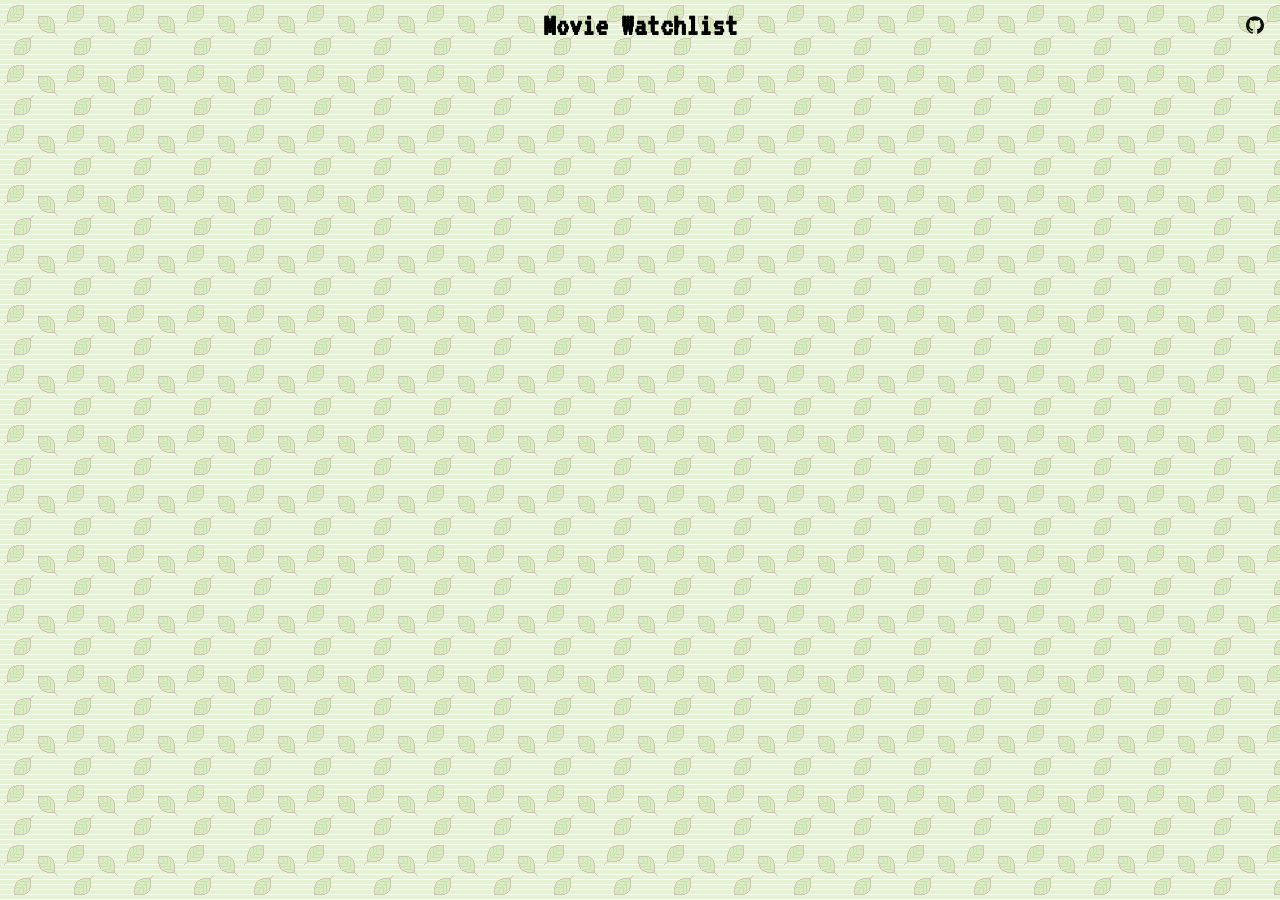
==== index.html @ 11b2a0f8 "first commit" ====
<!doctype html>
<html lang="en">
  <head>
    <meta charset="UTF-8" />
    <meta name="viewport" content="width=device-width, initial-scale=1.0" />
    <title>Movie Watchlist</title>
    <link rel="stylesheet" href="style.css" />
  </head>
  <body>
    <!-- GitHub Corner -->
    <a
      href="UPDATEURL"
      class="github-button"
      aria-label="View source on GitHub"
      target="_blank"
      rel="noopener"
    >
      <svg role="img" viewBox="0 0 24 24" xmlns="http://www.w3.org/2000/svg">
        <title>© 2026 | REB84</title>
        <path
          d="M12 .297c-6.63 0-12 5.373-12 12 
             0 5.303 3.438 9.8 8.205 11.385.6.113.82-.258.82-.577 
             0-.285-.01-1.04-.015-2.04-3.338.724-4.042-1.61-4.042-1.61 
             C4.422 18.07 3.633 17.7 3.633 17.7 
             c-1.087-.744.084-.729.084-.729 
             1.205.084 1.838 1.236 1.838 1.236 
             1.07 1.835 2.809 1.305 3.495.998 
             .108-.776.417-1.305.76-1.605 
             -2.665-.3-5.466-1.332-5.466-5.93 
             0-1.31.465-2.38 1.235-3.22 
             -.135-.303-.54-1.523.105-3.176 
             0 0 1.005-.322 3.3 1.23 
             .96-.267 1.98-.399 3-.405 
             1.02.006 2.04.138 3 .405 
             2.28-1.552 3.285-1.23 3.285-1.23 
             .645 1.653.24 2.873.12 3.176 
             .765.84 1.23 1.91 1.23 3.22 
             0 4.61-2.805 5.625-5.475 5.92 
             .42.36.81 1.096.81 2.22 
             0 1.606-.015 2.896-.015 3.286 
             0 .315.21.69.825.57 
             C20.565 22.092 24 17.592 24 12.297 
             c0-6.627-5.373-12-12-12"
        />
      </svg>
    </a>
    <!-- GitHub Corner -->

<h1>Movie Watchlist</h1>

    <script src="script.js"></script>
  </body>
</html>
---- style.css ----
@import url('https://fonts.googleapis.com/css2?family=VT323&family=Silkscreen&display=swap');



* {
    box-sizing: border-box;
    margin: 0;
    padding: 0;
}


body {
    background: #e7f2d6 url('imgs/appbg.webp') repeat;
    font-family: Verdana, Geneva, Tahoma, sans-serif;
    font-size: 0.9rem;
    line-height: 1.6;
    color: var(--text);
    display: flex;
    flex-direction: column;
    align-items: center;
    min-height: 100vh;
}

h1,
h2,
h3 {
    font-family: 'VT323', monospace;
    font-size: 2rem;
    /* VT323 needs to be big to shine */
}






/* github link */
.github-button {
    position: absolute;
    top: 1rem;
    right: 1rem;
    width: 18px;
    height: 18px;
    color: #111;
}

.github-button svg {
    fill: currentColor;
    width: 100%;
    height: 100%;
    transition: color 0.3s ease;
}

.github-button:hover {
    color: #0366d6;
}
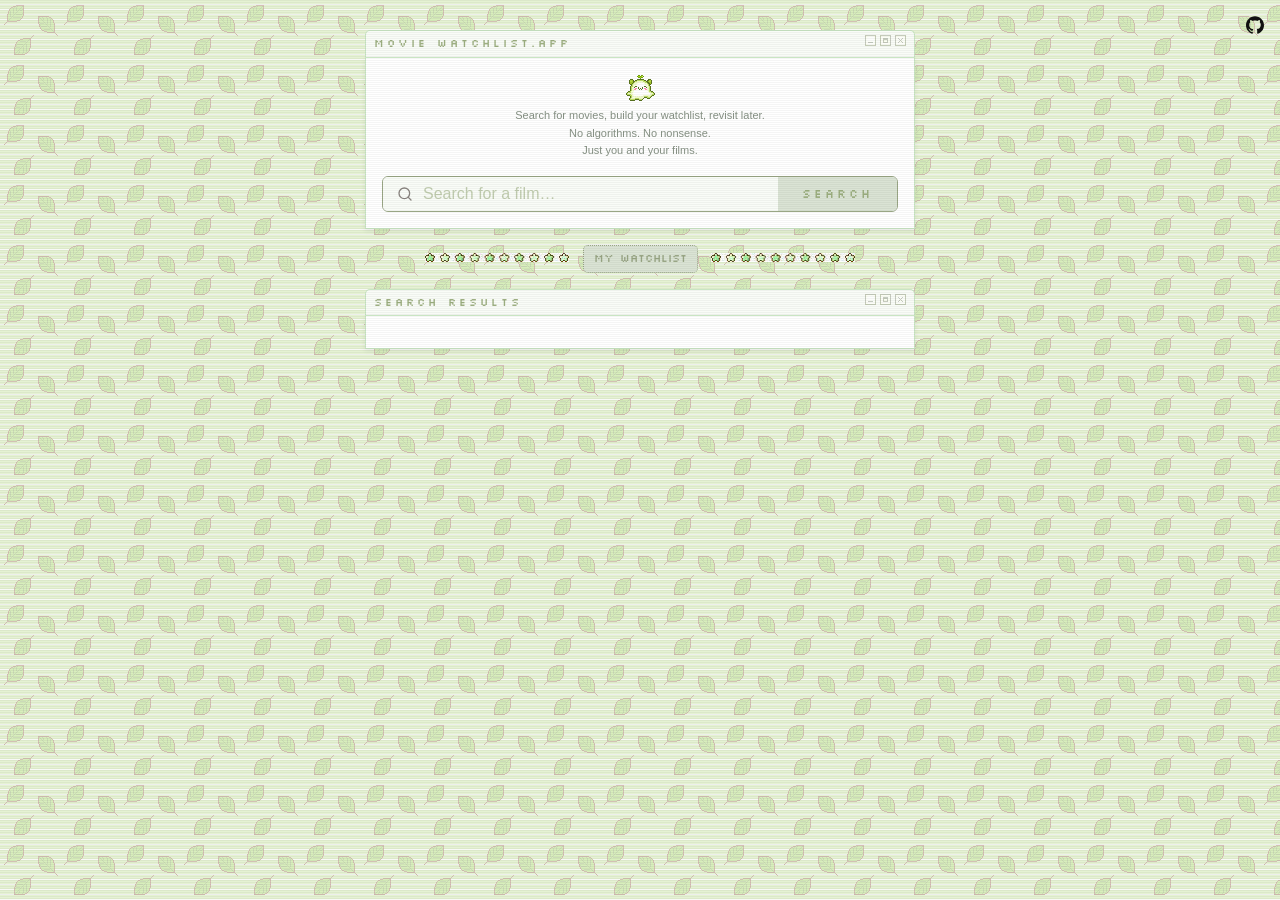
==== commit c364ccdd: "Header and search styled" ====
--- a/index.html
+++ b/index.html
@@ -9,7 +9,7 @@
   <body>
     <!-- GitHub Corner -->
     <a
-      href="UPDATEURL"
+      href="https://github.com/reb84/movie-watchlist"
       class="github-button"
       aria-label="View source on GitHub"
       target="_blank"
@@ -46,7 +46,215 @@
     </a>
     <!-- GitHub Corner -->
 
-<h1>Movie Watchlist</h1>
+
+
+<div class="app">
+
+
+
+<header>
+
+<div class="window-section">
+<div class="window-title">
+  Movie Watchlist.app
+  <img class="win-icon" src="imgs/win.webp" alt="x">
+</div>
+
+<div class="window-main">
+  <span class="intro">
+  <img src="imgs/cute1.gif" alt="cute green ghost">
+  <p>Search for movies, build your watchlist, revisit later.<br>
+    No algorithms. No nonsense.<br>
+    Just you and your films.
+  </p>
+  </span>
+<div class="search-bar">
+          <input
+            type="search"
+            id="searchInput"
+            placeholder="Search for a film…"
+          />
+          <button id="searchBtn" type="button">Search</button>
+        </div>
+
+</div>
+</div>
+
+  <nav>
+    <img src="imgs/div-icon.jpg" alt="divider stars">
+    <a href="watchlist.html">My Watchlist</a>
+    <img src="imgs/div-icon.jpg" alt="divider stars">
+  </nav>
+
+  
+
+</header>
+
+
+
+<main>
+
+<div class="window-section">
+
+<div class="window-title">
+  Search Results
+  <img class="win-icon" src="imgs/win.webp" alt="x">
+</div>
+
+<div class="window-main">
+  
+
+</div>
+</div>
+
+</main>
+
+
+
+</div>
+
+
+
+<!-- 
+    <div class="app">
+      <header class="site-header">
+  
+        <div class="header-content">
+          <h1>Find your film</h1>
+          <nav>
+            <a href="watchlist.html">My Watchlist</a>
+          </nav>
+        </div>
+        <div class="search-bar">
+          <input
+            type="search"
+            id="searchInput"
+            placeholder="Search for a film…"
+          />
+          <button id="searchBtn" type="button">Search</button>
+        </div>
+      </header>
+
+      <main class="results" id="results">
+        <article class="film-card">
+          <img
+            src="https://m.media-amazon.com/images/M/MV5BNzQzMzJhZTEtOWM4NS00MTdhLTg0YjgtMjM4MDRkZjUwZDBlXkEyXkFqcGdeQXVyNjU0OTQ0OTY@._V1_SX300.jpg"
+            alt="Blade Runner poster"
+          />
+          <div class="film-info">
+            <div class="film-title-row">
+              <h2>Blade Runner</h2>
+              <span class="rating">
+                <svg
+                  xmlns="http://www.w3.org/2000/svg"
+                  fill="none"
+                  viewBox="0 0 24 24"
+                  stroke-width="1.5"
+                  stroke="currentColor"
+                  class="size-6"
+                >
+                  <path
+                    stroke-linecap="round"
+                    stroke-linejoin="round"
+                    d="M11.48 3.499a.562.562 0 0 1 1.04 0l2.125 5.111a.563.563 0 0 0 .475.345l5.518.442c.499.04.701.663.321.988l-4.204 3.602a.563.563 0 0 0-.182.557l1.285 5.385a.562.562 0 0 1-.84.61l-4.725-2.885a.562.562 0 0 0-.586 0L6.982 20.54a.562.562 0 0 1-.84-.61l1.285-5.386a.562.562 0 0 0-.182-.557l-4.204-3.602a.562.562 0 0 1 .321-.988l5.518-.442a.563.563 0 0 0 .475-.345L11.48 3.5Z"
+                  />
+                </svg>
+                7.3
+              </span>
+            </div>
+            <div class="meta-row">
+              <span class="runtime">117 min</span>
+              <span class="dot"></span>
+              <span class="genres">Action, Drama, Sci-fi</span>
+              <span class="watchlist-add">
+                <svg
+                  xmlns="http://www.w3.org/2000/svg"
+                  fill="none"
+                  viewBox="0 0 24 24"
+                  stroke-width="1.5"
+                  stroke="currentColor"
+                  class="size-6"
+                >
+                  <path
+                    stroke-linecap="round"
+                    stroke-linejoin="round"
+                    d="M12 9v6m3-3H9m12 0a9 9 0 1 1-18 0 9 9 0 0 1 18 0Z"
+                  />
+                </svg>
+                Watchlist
+              </span>
+            </div>
+            <p class="synopsis">
+              A blade runner must pursue and terminate four replicants who stole
+              a ship in space, and have returned to Earth to find their creator.
+            </p>
+          </div>
+        </article>
+
+
+        <article class="film-card">
+          <img
+            src="https://m.media-amazon.com/images/M/MV5BNzQzMzJhZTEtOWM4NS00MTdhLTg0YjgtMjM4MDRkZjUwZDBlXkEyXkFqcGdeQXVyNjU0OTQ0OTY@._V1_SX300.jpg"
+            alt="Blade Runner poster"
+          />
+          <div class="film-info">
+            <div class="film-title-row">
+              <h2>Blade Runner</h2>
+              <span class="rating">
+                <svg
+                  xmlns="http://www.w3.org/2000/svg"
+                  fill="none"
+                  viewBox="0 0 24 24"
+                  stroke-width="1.5"
+                  stroke="currentColor"
+                  class="size-6"
+                >
+                  <path
+                    stroke-linecap="round"
+                    stroke-linejoin="round"
+                    d="M11.48 3.499a.562.562 0 0 1 1.04 0l2.125 5.111a.563.563 0 0 0 .475.345l5.518.442c.499.04.701.663.321.988l-4.204 3.602a.563.563 0 0 0-.182.557l1.285 5.385a.562.562 0 0 1-.84.61l-4.725-2.885a.562.562 0 0 0-.586 0L6.982 20.54a.562.562 0 0 1-.84-.61l1.285-5.386a.562.562 0 0 0-.182-.557l-4.204-3.602a.562.562 0 0 1 .321-.988l5.518-.442a.563.563 0 0 0 .475-.345L11.48 3.5Z"
+                  />
+                </svg>
+                7.3
+              </span>
+            </div>
+            <div class="meta-row">
+              <span class="runtime">117 min</span>
+              <span class="dot"></span>
+              <span class="genres">Action, Drama, Sci-fi</span>
+              <span class="watchlist-add">
+                <svg
+                  xmlns="http://www.w3.org/2000/svg"
+                  fill="none"
+                  viewBox="0 0 24 24"
+                  stroke-width="1.5"
+                  stroke="currentColor"
+                  class="size-6"
+                >
+                  <path
+                    stroke-linecap="round"
+                    stroke-linejoin="round"
+                    d="M12 9v6m3-3H9m12 0a9 9 0 1 1-18 0 9 9 0 0 1 18 0Z"
+                  />
+                </svg>
+                Watchlist
+              </span>
+            </div>
+            <p class="synopsis">
+              A blade runner must pursue and terminate four replicants who stole
+              a ship in space, and have returned to Earth to find their creator.
+            </p>
+          </div>
+        </article> -->
+
+        <!-- <span class="message" id="message">
+    <svg xmlns="http://www.w3.org/2000/svg" fill="none" viewBox="0 0 24 24" stroke-width="1.5" stroke="currentColor" class="filmIcon">
+      <path stroke-linecap="round" stroke-linejoin="round" d="M3.375 19.5h17.25m-17.25 0a1.125 1.125 0 0 1-1.125-1.125M3.375 19.5h1.5C5.496 19.5 6 18.996 6 18.375m-3.75 0V5.625m0 12.75v-1.5c0-.621.504-1.125 1.125-1.125m18.375 2.625V5.625m0 12.75c0 .621-.504 1.125-1.125 1.125m1.125-1.125v-1.5c0-.621-.504-1.125-1.125-1.125m0 3.75h-1.5A1.125 1.125 0 0 1 18 18.375M20.625 4.5H3.375m17.25 0c.621 0 1.125.504 1.125 1.125M20.625 4.5h-1.5C18.504 4.5 18 5.004 18 5.625m3.75 0v1.5c0 .621-.504 1.125-1.125 1.125M3.375 4.5c-.621 0-1.125.504-1.125 1.125M3.375 4.5h1.5C5.496 4.5 6 5.004 6 5.625m-3.75 0v1.5c0 .621.504 1.125 1.125 1.125m0 0h1.5m-1.5 0c-.621 0-1.125.504-1.125 1.125v1.5c0 .621.504 1.125 1.125 1.125m1.5-3.75C5.496 8.25 6 7.746 6 7.125v-1.5M4.875 8.25C5.496 8.25 6 8.754 6 9.375v1.5m0-5.25v5.25m0-5.25C6 5.004 6.504 4.5 7.125 4.5h9.75c.621 0 1.125.504 1.125 1.125m1.125 2.625h1.5m-1.5 0A1.125 1.125 0 0 1 18 7.125v-1.5m1.125 2.625c-.621 0-1.125.504-1.125 1.125v1.5m2.625-2.625c.621 0 1.125.504 1.125 1.125v1.5c0 .621-.504 1.125-1.125 1.125M18 5.625v5.25M7.125 12h9.75m-9.75 0A1.125 1.125 0 0 1 6 10.875M7.125 12C6.504 12 6 12.504 6 13.125m0-2.25C6 11.496 5.496 12 4.875 12M18 10.875c0 .621-.504 1.125-1.125 1.125M18 10.875c0 .621.504 1.125 1.125 1.125m-2.25 0c.621 0 1.125.504 1.125 1.125m-12 5.25v-5.25m0 5.25c0 .621.504 1.125 1.125 1.125h9.75c.621 0 1.125-.504 1.125-1.125m-12 0v-1.5c0-.621-.504-1.125-1.125-1.125M18 18.375v-5.25m0 5.25v-1.5c0-.621.504-1.125 1.125-1.125M18 13.125v1.5c0 .621.504 1.125 1.125 1.125M18 13.125c0-.621.504-1.125 1.125-1.125M6 13.125v1.5c0 .621-.504 1.125-1.125 1.125M6 13.125C6 12.504 5.496 12 4.875 12m-1.5 0h1.5m-1.5 0c-.621 0-1.125.504-1.125 1.125v1.5c0 .621.504 1.125 1.125 1.125M19.125 12h1.5m0 0c.621 0 1.125.504 1.125 1.125v1.5c0 .621-.504 1.125-1.125 1.125m-17.25 0h1.5m14.25 0h1.5" />
+    </svg>
+    <br />Start exploring
+  </span> -->
+      </main>
+    </div>
 
     <script src="script.js"></script>
   </body>
--- a/style.css
+++ b/style.css
@@ -1,5 +1,10 @@
-@import url('https://fonts.googleapis.com/css2?family=VT323&family=Silkscreen&display=swap');
+@import url('https://fonts.googleapis.com/css2?family=Press+Start+2P&display=swap');
+@import url('https://fonts.googleapis.com/css2?family=Silkscreen:wght@400;700&display=swap');
 
+:root {
+    --silkscreen: "Silkscreen", sans-serif;
+    --window-border: #c9e5c3;
+}
 
 
 * {
@@ -8,26 +13,148 @@
     padding: 0;
 }
 
-
 body {
     background: #e7f2d6 url('imgs/appbg.webp') repeat;
     font-family: Verdana, Geneva, Tahoma, sans-serif;
-    font-size: 0.9rem;
+    font-size: 11px;
     line-height: 1.6;
-    color: var(--text);
     display: flex;
     flex-direction: column;
     align-items: center;
     min-height: 100vh;
+    color: #869184;
 }
 
-h1,
-h2,
-h3 {
-    font-family: 'VT323', monospace;
-    font-size: 2rem;
-    /* VT323 needs to be big to shine */
+body::before {
+    content: "";
+    position: fixed;
+    inset: 0;
+    background: repeating-linear-gradient(to bottom, rgba(0, 0, 0, 0.04), rgba(0, 0, 0, 0.04) 1px, transparent 1px, transparent 2px);
+    pointer-events: none;
+    z-index: 1000;
 }
+
+.app {
+    width: 550px;
+    padding-top: 30px;
+    display: flex;
+    flex-direction: column;
+    position: relative;
+}
+
+
+.window-title {
+    font-family: var(--silkscreen);
+    color: #9daf81;
+    background-color: #f9fcf7;
+    padding: 4px 8px;
+    letter-spacing: 3px;
+    border-radius: 5px 5px 0 0;
+    border: 1px solid var(--window-border);
+    border-bottom: 0;
+}
+
+.win-icon {
+    float: right;
+    opacity: 0.8;
+}
+
+.window-main {
+    background-color: #fff;
+    border: 1px solid var(--window-border);
+    box-shadow: 0 2px 5px rgba(0, 0, 0, 0.07);
+    padding: 16px;
+    margin-bottom: 8px;
+}
+
+
+/* header window */
+
+.intro {
+    display: block;
+    text-align: center;
+}
+
+
+/* search bar */
+
+.search-bar {
+    z-index: 10;
+    display: flex;
+    border-radius: 6px;
+    overflow: hidden;
+    border: 0.5px solid #99a685;
+    margin-top: 16px;
+}
+
+.search-bar input {
+    flex: 1;
+    padding: 8px 16px 8px 40px;
+    border: none;
+    background-color: #f9fcf7;
+    font-size: 1rem;
+    outline: none;
+    background-image: url("data:image/svg+xml,%3Csvg xmlns='http://www.w3.org/2000/svg' width='16' height='16' viewBox='0 0 24 24' fill='none' stroke='%238a8580' stroke-width='2' stroke-linecap='round' stroke-linejoin='round'%3E%3Ccircle cx='11' cy='11' r='8'/%3E%3Cpath d='m21 21-4.35-4.35'/%3E%3C/svg%3E");
+    background-repeat: no-repeat;
+    background-position: 14px center;
+}
+
+.search-bar input::placeholder {
+    color: #9daf81;
+    opacity: 0.6;
+}
+
+.search-bar button {
+    font-family: var(--silkscreen);
+    font-size: 12px;
+    padding: 8px 24px;
+    background-color: #dae3d4;
+    color: #9daf81;
+    border: none;
+    border-left: 1px solid var(--message);
+    letter-spacing: 3px;
+}
+
+.search-bar button:hover {
+    background-color: #9daf81;
+    color: #dae3d4;
+    cursor: pointer;
+}
+
+
+/* nav */
+
+nav {
+    margin-bottom: 8px;
+    text-align: center;
+    padding: 8px;
+}
+
+nav a {
+    font-family: var(--silkscreen);
+    display: inline-block;
+    color: #99a685;
+    border-radius: 5px;
+    padding: 4px 10px;
+    margin: 0 10px;
+    background: #dae3d4;
+    border: 1px solid #99a685;
+    border-style: dotted;
+    text-decoration: none;
+}
+
+
+nav a:hover {
+    transform: translateY(1px);
+    color: #dae3d4;
+    background-color: #99a685;
+}
+
+
+
+/* main window */
+
+
 
 
 
@@ -53,6 +180,4 @@
 
 .github-button:hover {
     color: #0366d6;
-}
-
-
+}
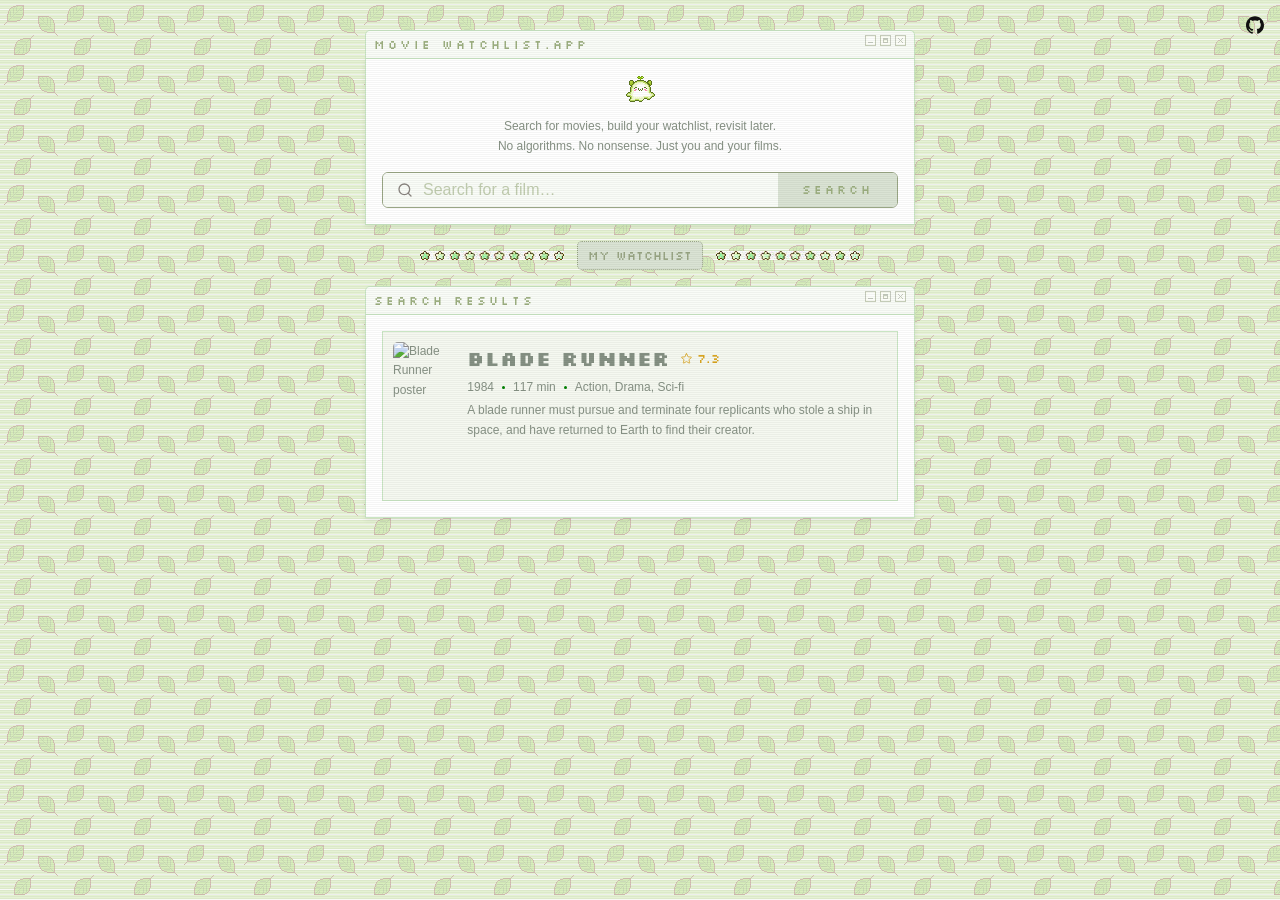
==== commit d538c35c: "styled film card" ====
--- a/index.html
+++ b/index.html
@@ -46,94 +46,114 @@
     </a>
     <!-- GitHub Corner -->
 
-
-
-<div class="app">
-
-
-
-<header>
-
-<div class="window-section">
-<div class="window-title">
-  Movie Watchlist.app
-  <img class="win-icon" src="imgs/win.webp" alt="x">
-</div>
-
-<div class="window-main">
-  <span class="intro">
-  <img src="imgs/cute1.gif" alt="cute green ghost">
-  <p>Search for movies, build your watchlist, revisit later.<br>
-    No algorithms. No nonsense.<br>
-    Just you and your films.
-  </p>
-  </span>
-<div class="search-bar">
-          <input
-            type="search"
-            id="searchInput"
-            placeholder="Search for a film…"
-          />
-          <button id="searchBtn" type="button">Search</button>
+    <div class="app">
+      <header>
+        <div class="window-section">
+          <div class="window-title">
+            Movie Watchlist.app
+            <img class="win-icon" src="imgs/win.webp" alt="x" />
+          </div>
+
+          <div class="window-main">
+            <span class="intro">
+              <img src="imgs/cute1.gif" alt="cute green ghost" />
+              <p>
+                Search for movies, build your watchlist, revisit later.<br />
+                No algorithms. No nonsense. Just you and your films.
+              </p>
+            </span>
+            <div class="search-bar">
+              <input
+                type="search"
+                id="searchInput"
+                placeholder="Search for a film…"
+              />
+              <button id="searchBtn" type="button">Search</button>
+            </div>
+          </div>
         </div>
 
-</div>
-</div>
-
-  <nav>
-    <img src="imgs/div-icon.jpg" alt="divider stars">
-    <a href="watchlist.html">My Watchlist</a>
-    <img src="imgs/div-icon.jpg" alt="divider stars">
-  </nav>
-
-  
-
-</header>
-
-
-
-<main>
-
-<div class="window-section">
-
-<div class="window-title">
-  Search Results
-  <img class="win-icon" src="imgs/win.webp" alt="x">
-</div>
-
-<div class="window-main">
-  
-
-</div>
-</div>
-
-</main>
-
-
-
-</div>
-
-
-
-<!-- 
+        <nav>
+          <img src="imgs/div-icon.jpg" alt="divider stars" />
+          <a href="watchlist.html">My Watchlist</a>
+          <img src="imgs/div-icon.jpg" alt="divider stars" />
+        </nav>
+      </header>
+
+      <main>
+        <div class="window-section">
+          <div class="window-title">
+            Search Results
+            <img class="win-icon" src="imgs/win.webp" alt="x" />
+          </div>
+
+          <div class="window-main">
+            <article class="film-card">
+              <img
+                src="https://m.media-amazon.com/images/M/MV5BNzQzMzJhZTEtOWM4NS00MTdhLTg0YjgtMjM4MDRkZjUwZDBlXkEyXkFqcGdeQXVyNjU0OTQ0OTY@._V1_SX300.jpg"
+                alt="Blade Runner poster"
+              />
+
+              <div class="film-info">
+                <div class="film-title-row">
+                  <h2>Blade Runner</h2>
+                  <span class="rating">
+                    <svg
+                      xmlns="http://www.w3.org/2000/svg"
+                      fill="none"
+                      viewBox="0 0 24 24"
+                      stroke-width="1.5"
+                      stroke="currentColor"
+                      class="size-6"
+                    >
+                      <path
+                        stroke-linecap="round"
+                        stroke-linejoin="round"
+                        d="M11.48 3.499a.562.562 0 0 1 1.04 0l2.125 5.111a.563.563 0 0 0 .475.345l5.518.442c.499.04.701.663.321.988l-4.204 3.602a.563.563 0 0 0-.182.557l1.285 5.385a.562.562 0 0 1-.84.61l-4.725-2.885a.562.562 0 0 0-.586 0L6.982 20.54a.562.562 0 0 1-.84-.61l1.285-5.386a.562.562 0 0 0-.182-.557l-4.204-3.602a.562.562 0 0 1 .321-.988l5.518-.442a.563.563 0 0 0 .475-.345L11.48 3.5Z"
+                      />
+                    </svg>
+                    7.3
+                  </span>
+                </div>
+                <div class="meta-row">
+                  <span class="year">1984</span>
+                  <span class="dot"></span>
+                  <span class="runtime">117 min</span>
+                  <span class="dot"></span>
+                  <span class="genres">Action, Drama, Sci-fi</span>
+                  <!-- <span class="watchlist-add">
+                    <svg
+                      xmlns="http://www.w3.org/2000/svg"
+                      fill="none"
+                      viewBox="0 0 24 24"
+                      stroke-width="1.5"
+                      stroke="currentColor"
+                      class="size-6"
+                    >
+                      <path
+                        stroke-linecap="round"
+                        stroke-linejoin="round"
+                        d="M12 9v6m3-3H9m12 0a9 9 0 1 1-18 0 9 9 0 0 1 18 0Z"
+                      />
+                    </svg>
+                    Watchlist
+                  </span> -->
+                </div>
+                <p class="synopsis">
+                  A blade runner must pursue and terminate four replicants who
+                  stole a ship in space, and have returned to Earth to find
+                  their creator.
+                </p>
+              </div>
+            </article>
+          </div>
+        </div>
+      </main>
+    </div>
+
+    <!-- 
     <div class="app">
-      <header class="site-header">
-  
-        <div class="header-content">
-          <h1>Find your film</h1>
-          <nav>
-            <a href="watchlist.html">My Watchlist</a>
-          </nav>
-        </div>
-        <div class="search-bar">
-          <input
-            type="search"
-            id="searchInput"
-            placeholder="Search for a film…"
-          />
-          <button id="searchBtn" type="button">Search</button>
-        </div>
-      </header>
+
 
       <main class="results" id="results">
         <article class="film-card">
@@ -247,14 +267,12 @@
           </div>
         </article> -->
 
-        <!-- <span class="message" id="message">
+    <!-- <span class="message" id="message">
     <svg xmlns="http://www.w3.org/2000/svg" fill="none" viewBox="0 0 24 24" stroke-width="1.5" stroke="currentColor" class="filmIcon">
       <path stroke-linecap="round" stroke-linejoin="round" d="M3.375 19.5h17.25m-17.25 0a1.125 1.125 0 0 1-1.125-1.125M3.375 19.5h1.5C5.496 19.5 6 18.996 6 18.375m-3.75 0V5.625m0 12.75v-1.5c0-.621.504-1.125 1.125-1.125m18.375 2.625V5.625m0 12.75c0 .621-.504 1.125-1.125 1.125m1.125-1.125v-1.5c0-.621-.504-1.125-1.125-1.125m0 3.75h-1.5A1.125 1.125 0 0 1 18 18.375M20.625 4.5H3.375m17.25 0c.621 0 1.125.504 1.125 1.125M20.625 4.5h-1.5C18.504 4.5 18 5.004 18 5.625m3.75 0v1.5c0 .621-.504 1.125-1.125 1.125M3.375 4.5c-.621 0-1.125.504-1.125 1.125M3.375 4.5h1.5C5.496 4.5 6 5.004 6 5.625m-3.75 0v1.5c0 .621.504 1.125 1.125 1.125m0 0h1.5m-1.5 0c-.621 0-1.125.504-1.125 1.125v1.5c0 .621.504 1.125 1.125 1.125m1.5-3.75C5.496 8.25 6 7.746 6 7.125v-1.5M4.875 8.25C5.496 8.25 6 8.754 6 9.375v1.5m0-5.25v5.25m0-5.25C6 5.004 6.504 4.5 7.125 4.5h9.75c.621 0 1.125.504 1.125 1.125m1.125 2.625h1.5m-1.5 0A1.125 1.125 0 0 1 18 7.125v-1.5m1.125 2.625c-.621 0-1.125.504-1.125 1.125v1.5m2.625-2.625c.621 0 1.125.504 1.125 1.125v1.5c0 .621-.504 1.125-1.125 1.125M18 5.625v5.25M7.125 12h9.75m-9.75 0A1.125 1.125 0 0 1 6 10.875M7.125 12C6.504 12 6 12.504 6 13.125m0-2.25C6 11.496 5.496 12 4.875 12M18 10.875c0 .621-.504 1.125-1.125 1.125M18 10.875c0 .621.504 1.125 1.125 1.125m-2.25 0c.621 0 1.125.504 1.125 1.125m-12 5.25v-5.25m0 5.25c0 .621.504 1.125 1.125 1.125h9.75c.621 0 1.125-.504 1.125-1.125m-12 0v-1.5c0-.621-.504-1.125-1.125-1.125M18 18.375v-5.25m0 5.25v-1.5c0-.621.504-1.125 1.125-1.125M18 13.125v1.5c0 .621.504 1.125 1.125 1.125M18 13.125c0-.621.504-1.125 1.125-1.125M6 13.125v1.5c0 .621-.504 1.125-1.125 1.125M6 13.125C6 12.504 5.496 12 4.875 12m-1.5 0h1.5m-1.5 0c-.621 0-1.125.504-1.125 1.125v1.5c0 .621.504 1.125 1.125 1.125M19.125 12h1.5m0 0c.621 0 1.125.504 1.125 1.125v1.5c0 .621-.504 1.125-1.125 1.125m-17.25 0h1.5m14.25 0h1.5" />
     </svg>
     <br />Start exploring
   </span> -->
-      </main>
-    </div>
 
     <script src="script.js"></script>
   </body>
--- a/style.css
+++ b/style.css
@@ -1,5 +1,7 @@
 @import url('https://fonts.googleapis.com/css2?family=Press+Start+2P&display=swap');
 @import url('https://fonts.googleapis.com/css2?family=Silkscreen:wght@400;700&display=swap');
+
+/* @import url('https://fonts.googleapis.com/css2?family=Press+Start+2P&family=Silkscreen:wght@400;700&display=swap'); */
 
 :root {
     --silkscreen: "Silkscreen", sans-serif;
@@ -16,7 +18,7 @@
 body {
     background: #e7f2d6 url('imgs/appbg.webp') repeat;
     font-family: Verdana, Geneva, Tahoma, sans-serif;
-    font-size: 11px;
+    font-size: 12px;
     line-height: 1.6;
     display: flex;
     flex-direction: column;
@@ -35,7 +37,8 @@
 }
 
 .app {
-    width: 550px;
+    width: 100%;
+    max-width: 550px;
     padding-top: 30px;
     display: flex;
     flex-direction: column;
@@ -75,6 +78,9 @@
     text-align: center;
 }
 
+.intro p {
+    padding-top: 8px;
+}
 
 /* search bar */
 
@@ -154,7 +160,113 @@
 
 /* main window */
 
-
+/* film card */
+.film-card {
+    display: flex;
+    gap: 14px;
+    padding: 10px;
+    border: 1px solid var(--window-border);
+    background-color: #f5f8f0;
+}
+
+.film-card img {
+    width: 100px;
+    height: 148px;
+    object-fit: cover;
+    border-radius: 5px;
+}
+
+.film-info {
+    display: flex;
+    flex-direction: column;
+    gap: 4px;
+}
+
+
+.film-title-row {
+    display: flex;
+    align-items: center;
+    gap: 10px;
+    flex-wrap: wrap;
+    font-family: var(--silkscreen);
+}
+
+.film-info h2 {
+    text-transform: uppercase;
+    font-size: 1.25rem;
+}
+
+.rating {
+    display: flex;
+    align-items: center;
+    gap: 4px;
+    color: goldenrod;
+
+}
+
+.rating svg {
+    width: 13px;
+    height: 13px;
+}
+
+
+.meta-row {
+    display: flex;
+    align-items: center;
+    gap: 8px;
+    flex-wrap: wrap;
+    
+}
+
+.dot {
+    width: 3px;
+    height: 3px;
+    border-radius: 50%;
+    background: green;
+    display: inline-block;
+}
+
+.synopsis {
+    line-height: 1.6;
+}
+
+
+
+
+/* 
+
+
+gap: 6px;
+padding-top: 2px;
+justify-content: center;
+
+
+
+
+
+
+
+
+
+
+
+
+.watchlist-add {
+    display: block;
+    margin-top: 10px;
+    border: 0;
+    background: none;
+    color: var(--subtext);
+}
+
+
+.watchlist-add:hover {
+    color: var(--hover);
+    cursor: pointer;
+}
+
+
+*/
 
 
 
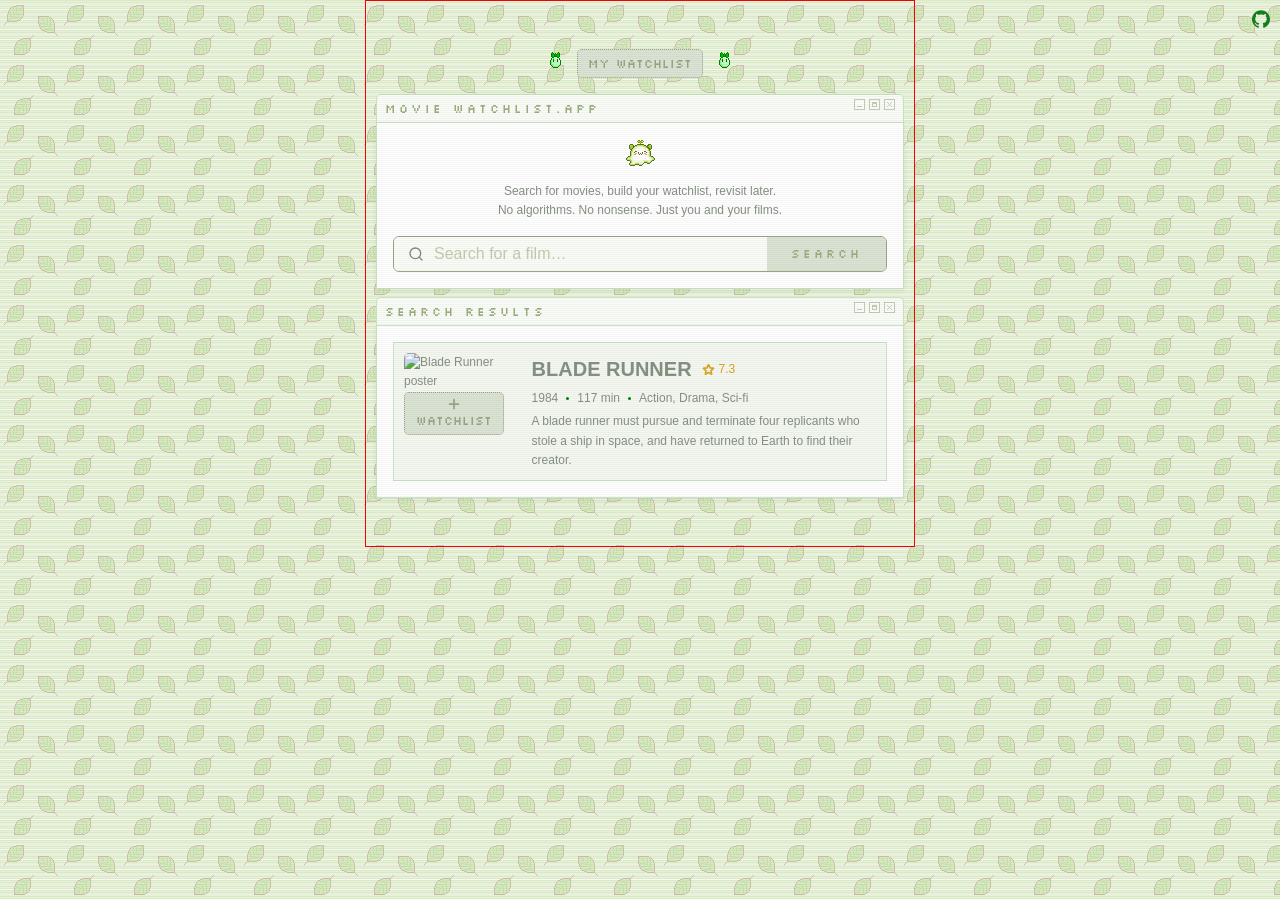
==== commit 0a5d410e: "moved nav. updated film card styling" ====
--- a/index.html
+++ b/index.html
@@ -48,6 +48,12 @@
 
     <div class="app">
       <header>
+        <nav>
+          <img src="imgs/pixl2.gif" alt="divider stars" />
+          <a href="watchlist.html">My Watchlist</a>
+          <img src="imgs/pixl2.gif" alt="divider stars" />
+        </nav>
+
         <div class="window-section">
           <div class="window-title">
             Movie Watchlist.app
@@ -72,12 +78,6 @@
             </div>
           </div>
         </div>
-
-        <nav>
-          <img src="imgs/div-icon.jpg" alt="divider stars" />
-          <a href="watchlist.html">My Watchlist</a>
-          <img src="imgs/div-icon.jpg" alt="divider stars" />
-        </nav>
       </header>
 
       <main>
@@ -89,11 +89,31 @@
 
           <div class="window-main">
             <article class="film-card">
-              <img
-                src="https://m.media-amazon.com/images/M/MV5BNzQzMzJhZTEtOWM4NS00MTdhLTg0YjgtMjM4MDRkZjUwZDBlXkEyXkFqcGdeQXVyNjU0OTQ0OTY@._V1_SX300.jpg"
-                alt="Blade Runner poster"
-              />
-
+              <div class="left-container">
+                <img
+                  src="https://m.media-amazon.com/images/M/MV5BNzQzMzJhZTEtOWM4NS00MTdhLTg0YjgtMjM4MDRkZjUwZDBlXkEyXkFqcGdeQXVyNjU0OTQ0OTY@._V1_SX300.jpg"
+                  alt="Blade Runner poster"
+                />
+
+                <span class="watchlist-btn">
+                  <svg
+                    xmlns="http://www.w3.org/2000/svg"
+                    fill="none"
+                    viewBox="0 0 24 24"
+                    stroke-width="3"
+                    stroke="currentColor"
+                    class="size-6"
+                  >
+                    <path
+                      stroke-linecap="round"
+                      stroke-linejoin="round"
+                      d="M12 4.5v15m7.5-7.5h-15"
+                    />
+                  </svg>
+
+                  Watchlist
+                </span>
+              </div>
               <div class="film-info">
                 <div class="film-title-row">
                   <h2>Blade Runner</h2>
@@ -102,7 +122,7 @@
                       xmlns="http://www.w3.org/2000/svg"
                       fill="none"
                       viewBox="0 0 24 24"
-                      stroke-width="1.5"
+                      stroke-width="3"
                       stroke="currentColor"
                       class="size-6"
                     >
@@ -121,23 +141,6 @@
                   <span class="runtime">117 min</span>
                   <span class="dot"></span>
                   <span class="genres">Action, Drama, Sci-fi</span>
-                  <!-- <span class="watchlist-add">
-                    <svg
-                      xmlns="http://www.w3.org/2000/svg"
-                      fill="none"
-                      viewBox="0 0 24 24"
-                      stroke-width="1.5"
-                      stroke="currentColor"
-                      class="size-6"
-                    >
-                      <path
-                        stroke-linecap="round"
-                        stroke-linejoin="round"
-                        d="M12 9v6m3-3H9m12 0a9 9 0 1 1-18 0 9 9 0 0 1 18 0Z"
-                      />
-                    </svg>
-                    Watchlist
-                  </span> -->
                 </div>
                 <p class="synopsis">
                   A blade runner must pursue and terminate four replicants who
--- a/style.css
+++ b/style.css
@@ -39,10 +39,11 @@
 .app {
     width: 100%;
     max-width: 550px;
-    padding-top: 30px;
     display: flex;
     flex-direction: column;
     position: relative;
+    border: 1px solid red;
+    padding: 40px 10px;
 }
 
 
@@ -144,14 +145,12 @@
     padding: 4px 10px;
     margin: 0 10px;
     background: #dae3d4;
-    border: 1px solid #99a685;
-    border-style: dotted;
+    border: 1px dotted #99a685;
     text-decoration: none;
 }
 
 
 nav a:hover {
-    transform: translateY(1px);
     color: #dae3d4;
     background-color: #99a685;
 }
@@ -188,7 +187,7 @@
     align-items: center;
     gap: 10px;
     flex-wrap: wrap;
-    font-family: var(--silkscreen);
+
 }
 
 .film-info h2 {
@@ -215,7 +214,7 @@
     align-items: center;
     gap: 8px;
     flex-wrap: wrap;
-    
+
 }
 
 .dot {
@@ -231,42 +230,32 @@
 }
 
 
-
-
-/* 
-
-
-gap: 6px;
-padding-top: 2px;
-justify-content: center;
-
-
-
-
-
-
-
-
-
-
-
-
-.watchlist-add {
+.watchlist-btn {
+    font-family: var(--silkscreen);
+    display: inline-block;
+    color: #99a685;
+    border-radius: 5px;
+    padding: 4px 10px;
+    background: #dae3d4;
+    border: 1px dotted #99a685;
+    text-decoration: none;
+    text-align: center;
+    width:100px;
+}
+
+.watchlist-btn svg {
+    width: 14px;
+    height: 14px;
     display: block;
-    margin-top: 10px;
-    border: 0;
-    background: none;
-    color: var(--subtext);
-}
-
-
-.watchlist-add:hover {
-    color: var(--hover);
-    cursor: pointer;
-}
-
-
-*/
+    margin: auto;
+}
+
+
+.watchlist-btn:hover {
+    color: #dae3d4;
+    background-color: #99a685;
+}
+
 
 
 
@@ -276,11 +265,11 @@
 /* github link */
 .github-button {
     position: absolute;
-    top: 1rem;
-    right: 1rem;
+    top: 10px;
+    right: 10px;
     width: 18px;
     height: 18px;
-    color: #111;
+    color: #14801c;
 }
 
 .github-button svg {
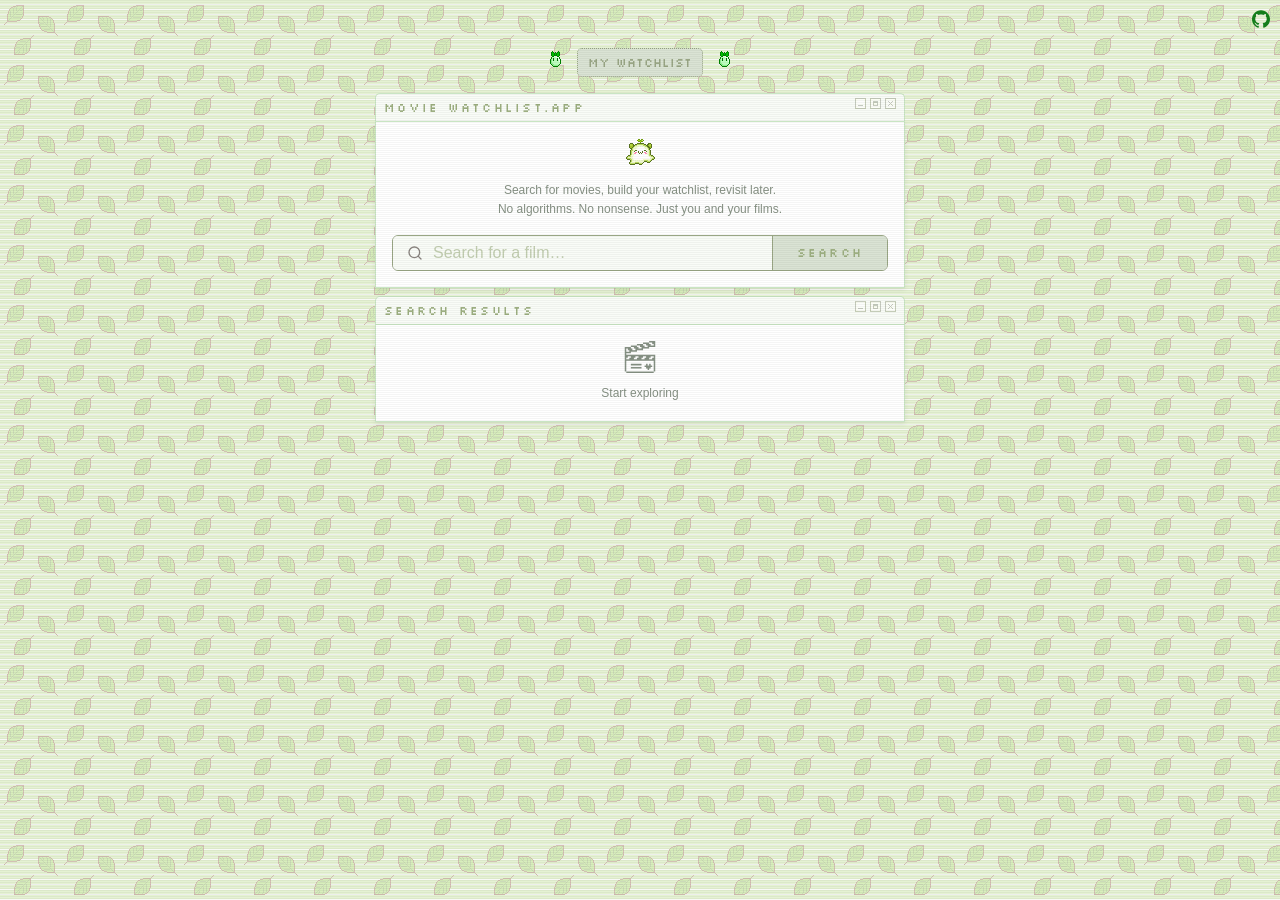
==== commit ff3728d7: "styling cleanup" ====
--- a/index.html
+++ b/index.html
@@ -62,7 +62,7 @@
 
           <div class="window-main">
             <span class="intro">
-              <img src="imgs/cute1.gif" alt="cute green ghost" />
+              <img src="imgs/pixl1.gif" alt="cute green ghost" />
               <p>
                 Search for movies, build your watchlist, revisit later.<br />
                 No algorithms. No nonsense. Just you and your films.
@@ -88,195 +88,30 @@
           </div>
 
           <div class="window-main">
-            <article class="film-card">
-              <div class="left-container">
-                <img
-                  src="https://m.media-amazon.com/images/M/MV5BNzQzMzJhZTEtOWM4NS00MTdhLTg0YjgtMjM4MDRkZjUwZDBlXkEyXkFqcGdeQXVyNjU0OTQ0OTY@._V1_SX300.jpg"
-                  alt="Blade Runner poster"
-                />
-
-                <span class="watchlist-btn">
-                  <svg
-                    xmlns="http://www.w3.org/2000/svg"
-                    fill="none"
-                    viewBox="0 0 24 24"
-                    stroke-width="3"
-                    stroke="currentColor"
-                    class="size-6"
-                  >
-                    <path
-                      stroke-linecap="round"
-                      stroke-linejoin="round"
-                      d="M12 4.5v15m7.5-7.5h-15"
-                    />
-                  </svg>
-
-                  Watchlist
-                </span>
-              </div>
-              <div class="film-info">
-                <div class="film-title-row">
-                  <h2>Blade Runner</h2>
-                  <span class="rating">
-                    <svg
-                      xmlns="http://www.w3.org/2000/svg"
-                      fill="none"
-                      viewBox="0 0 24 24"
-                      stroke-width="3"
-                      stroke="currentColor"
-                      class="size-6"
-                    >
-                      <path
-                        stroke-linecap="round"
-                        stroke-linejoin="round"
-                        d="M11.48 3.499a.562.562 0 0 1 1.04 0l2.125 5.111a.563.563 0 0 0 .475.345l5.518.442c.499.04.701.663.321.988l-4.204 3.602a.563.563 0 0 0-.182.557l1.285 5.385a.562.562 0 0 1-.84.61l-4.725-2.885a.562.562 0 0 0-.586 0L6.982 20.54a.562.562 0 0 1-.84-.61l1.285-5.386a.562.562 0 0 0-.182-.557l-4.204-3.602a.562.562 0 0 1 .321-.988l5.518-.442a.563.563 0 0 0 .475-.345L11.48 3.5Z"
-                      />
-                    </svg>
-                    7.3
-                  </span>
-                </div>
-                <div class="meta-row">
-                  <span class="year">1984</span>
-                  <span class="dot"></span>
-                  <span class="runtime">117 min</span>
-                  <span class="dot"></span>
-                  <span class="genres">Action, Drama, Sci-fi</span>
-                </div>
-                <p class="synopsis">
-                  A blade runner must pursue and terminate four replicants who
-                  stole a ship in space, and have returned to Earth to find
-                  their creator.
-                </p>
-              </div>
-            </article>
+            <div class="results" id="results">
+              <span class="message" id="message"
+                ><svg
+                  xmlns="http://www.w3.org/2000/svg"
+                  width="32"
+                  height="32"
+                  viewBox="0 0 32 32"
+                >
+                  <path
+                    fill="currentColor"
+                    d="M25.14 0v1.52h3.05v1.53h1.52v1.52h-3.04V3.05h-1.53V1.52h-6.09v1.53h3.04v1.52h1.53v1.52h-3.05V4.57h-1.52V3.05h-6.1v1.52H16v1.52h1.52v1.53h-3.04V6.09h-1.53V4.57H6.86v1.52H9.9v1.53h1.53v1.52H8.38V7.62H6.86V6.09H.76v24.38h1.53V19.81h27.42v10.66h1.53V13.71H2.29v-1.52h4.57v-1.53h6.09V9.14h6.1V7.62h6.09V6.09h6.1V0Zm0 16.76h1.53v-1.52h3.04v1.52h-1.52v1.52h-3.05Zm-7.62 0h1.53v-1.52h3.04v1.52h-1.52v1.52h-3.05Zm-7.62 0h1.53v-1.52h3.05v1.52h-1.53v1.52H9.9Zm-6.09 0v-1.52h3.05v1.52H5.33v1.52H2.29v-1.52Zm1.52-6.1H2.29V7.62h1.52v1.52h1.52ZM2.29 30.47h27.42V32H2.29Z"
+                  />
+                  <path
+                    fill="currentColor"
+                    d="M26.67 22.86h-1.53v1.52h-1.52v-1.52h-1.53v1.52h-1.52v1.52h1.52v1.53h1.53v1.52h1.52v-1.52h1.53V25.9h1.52v-1.52h-1.52zM6.86 25.9h10.66v1.53H6.86Zm0-3.04h10.66v1.52H6.86Z"
+                  /></svg
+                ><br />Start exploring</span
+              >
+            </div>
           </div>
         </div>
       </main>
     </div>
 
-    <!-- 
-    <div class="app">
-
-
-      <main class="results" id="results">
-        <article class="film-card">
-          <img
-            src="https://m.media-amazon.com/images/M/MV5BNzQzMzJhZTEtOWM4NS00MTdhLTg0YjgtMjM4MDRkZjUwZDBlXkEyXkFqcGdeQXVyNjU0OTQ0OTY@._V1_SX300.jpg"
-            alt="Blade Runner poster"
-          />
-          <div class="film-info">
-            <div class="film-title-row">
-              <h2>Blade Runner</h2>
-              <span class="rating">
-                <svg
-                  xmlns="http://www.w3.org/2000/svg"
-                  fill="none"
-                  viewBox="0 0 24 24"
-                  stroke-width="1.5"
-                  stroke="currentColor"
-                  class="size-6"
-                >
-                  <path
-                    stroke-linecap="round"
-                    stroke-linejoin="round"
-                    d="M11.48 3.499a.562.562 0 0 1 1.04 0l2.125 5.111a.563.563 0 0 0 .475.345l5.518.442c.499.04.701.663.321.988l-4.204 3.602a.563.563 0 0 0-.182.557l1.285 5.385a.562.562 0 0 1-.84.61l-4.725-2.885a.562.562 0 0 0-.586 0L6.982 20.54a.562.562 0 0 1-.84-.61l1.285-5.386a.562.562 0 0 0-.182-.557l-4.204-3.602a.562.562 0 0 1 .321-.988l5.518-.442a.563.563 0 0 0 .475-.345L11.48 3.5Z"
-                  />
-                </svg>
-                7.3
-              </span>
-            </div>
-            <div class="meta-row">
-              <span class="runtime">117 min</span>
-              <span class="dot"></span>
-              <span class="genres">Action, Drama, Sci-fi</span>
-              <span class="watchlist-add">
-                <svg
-                  xmlns="http://www.w3.org/2000/svg"
-                  fill="none"
-                  viewBox="0 0 24 24"
-                  stroke-width="1.5"
-                  stroke="currentColor"
-                  class="size-6"
-                >
-                  <path
-                    stroke-linecap="round"
-                    stroke-linejoin="round"
-                    d="M12 9v6m3-3H9m12 0a9 9 0 1 1-18 0 9 9 0 0 1 18 0Z"
-                  />
-                </svg>
-                Watchlist
-              </span>
-            </div>
-            <p class="synopsis">
-              A blade runner must pursue and terminate four replicants who stole
-              a ship in space, and have returned to Earth to find their creator.
-            </p>
-          </div>
-        </article>
-
-
-        <article class="film-card">
-          <img
-            src="https://m.media-amazon.com/images/M/MV5BNzQzMzJhZTEtOWM4NS00MTdhLTg0YjgtMjM4MDRkZjUwZDBlXkEyXkFqcGdeQXVyNjU0OTQ0OTY@._V1_SX300.jpg"
-            alt="Blade Runner poster"
-          />
-          <div class="film-info">
-            <div class="film-title-row">
-              <h2>Blade Runner</h2>
-              <span class="rating">
-                <svg
-                  xmlns="http://www.w3.org/2000/svg"
-                  fill="none"
-                  viewBox="0 0 24 24"
-                  stroke-width="1.5"
-                  stroke="currentColor"
-                  class="size-6"
-                >
-                  <path
-                    stroke-linecap="round"
-                    stroke-linejoin="round"
-                    d="M11.48 3.499a.562.562 0 0 1 1.04 0l2.125 5.111a.563.563 0 0 0 .475.345l5.518.442c.499.04.701.663.321.988l-4.204 3.602a.563.563 0 0 0-.182.557l1.285 5.385a.562.562 0 0 1-.84.61l-4.725-2.885a.562.562 0 0 0-.586 0L6.982 20.54a.562.562 0 0 1-.84-.61l1.285-5.386a.562.562 0 0 0-.182-.557l-4.204-3.602a.562.562 0 0 1 .321-.988l5.518-.442a.563.563 0 0 0 .475-.345L11.48 3.5Z"
-                  />
-                </svg>
-                7.3
-              </span>
-            </div>
-            <div class="meta-row">
-              <span class="runtime">117 min</span>
-              <span class="dot"></span>
-              <span class="genres">Action, Drama, Sci-fi</span>
-              <span class="watchlist-add">
-                <svg
-                  xmlns="http://www.w3.org/2000/svg"
-                  fill="none"
-                  viewBox="0 0 24 24"
-                  stroke-width="1.5"
-                  stroke="currentColor"
-                  class="size-6"
-                >
-                  <path
-                    stroke-linecap="round"
-                    stroke-linejoin="round"
-                    d="M12 9v6m3-3H9m12 0a9 9 0 1 1-18 0 9 9 0 0 1 18 0Z"
-                  />
-                </svg>
-                Watchlist
-              </span>
-            </div>
-            <p class="synopsis">
-              A blade runner must pursue and terminate four replicants who stole
-              a ship in space, and have returned to Earth to find their creator.
-            </p>
-          </div>
-        </article> -->
-
-    <!-- <span class="message" id="message">
-    <svg xmlns="http://www.w3.org/2000/svg" fill="none" viewBox="0 0 24 24" stroke-width="1.5" stroke="currentColor" class="filmIcon">
-      <path stroke-linecap="round" stroke-linejoin="round" d="M3.375 19.5h17.25m-17.25 0a1.125 1.125 0 0 1-1.125-1.125M3.375 19.5h1.5C5.496 19.5 6 18.996 6 18.375m-3.75 0V5.625m0 12.75v-1.5c0-.621.504-1.125 1.125-1.125m18.375 2.625V5.625m0 12.75c0 .621-.504 1.125-1.125 1.125m1.125-1.125v-1.5c0-.621-.504-1.125-1.125-1.125m0 3.75h-1.5A1.125 1.125 0 0 1 18 18.375M20.625 4.5H3.375m17.25 0c.621 0 1.125.504 1.125 1.125M20.625 4.5h-1.5C18.504 4.5 18 5.004 18 5.625m3.75 0v1.5c0 .621-.504 1.125-1.125 1.125M3.375 4.5c-.621 0-1.125.504-1.125 1.125M3.375 4.5h1.5C5.496 4.5 6 5.004 6 5.625m-3.75 0v1.5c0 .621.504 1.125 1.125 1.125m0 0h1.5m-1.5 0c-.621 0-1.125.504-1.125 1.125v1.5c0 .621.504 1.125 1.125 1.125m1.5-3.75C5.496 8.25 6 7.746 6 7.125v-1.5M4.875 8.25C5.496 8.25 6 8.754 6 9.375v1.5m0-5.25v5.25m0-5.25C6 5.004 6.504 4.5 7.125 4.5h9.75c.621 0 1.125.504 1.125 1.125m1.125 2.625h1.5m-1.5 0A1.125 1.125 0 0 1 18 7.125v-1.5m1.125 2.625c-.621 0-1.125.504-1.125 1.125v1.5m2.625-2.625c.621 0 1.125.504 1.125 1.125v1.5c0 .621-.504 1.125-1.125 1.125M18 5.625v5.25M7.125 12h9.75m-9.75 0A1.125 1.125 0 0 1 6 10.875M7.125 12C6.504 12 6 12.504 6 13.125m0-2.25C6 11.496 5.496 12 4.875 12M18 10.875c0 .621-.504 1.125-1.125 1.125M18 10.875c0 .621.504 1.125 1.125 1.125m-2.25 0c.621 0 1.125.504 1.125 1.125m-12 5.25v-5.25m0 5.25c0 .621.504 1.125 1.125 1.125h9.75c.621 0 1.125-.504 1.125-1.125m-12 0v-1.5c0-.621-.504-1.125-1.125-1.125M18 18.375v-5.25m0 5.25v-1.5c0-.621.504-1.125 1.125-1.125M18 13.125v1.5c0 .621.504 1.125 1.125 1.125M18 13.125c0-.621.504-1.125 1.125-1.125M6 13.125v1.5c0 .621-.504 1.125-1.125 1.125M6 13.125C6 12.504 5.496 12 4.875 12m-1.5 0h1.5m-1.5 0c-.621 0-1.125.504-1.125 1.125v1.5c0 .621.504 1.125 1.125 1.125M19.125 12h1.5m0 0c.621 0 1.125.504 1.125 1.125v1.5c0 .621-.504 1.125-1.125 1.125m-17.25 0h1.5m14.25 0h1.5" />
-    </svg>
-    <br />Start exploring
-  </span> -->
-
     <script src="script.js"></script>
   </body>
 </html>
--- a/style.css
+++ b/style.css
@@ -1,40 +1,76 @@
-@import url('https://fonts.googleapis.com/css2?family=Press+Start+2P&display=swap');
 @import url('https://fonts.googleapis.com/css2?family=Silkscreen:wght@400;700&display=swap');
 
-/* @import url('https://fonts.googleapis.com/css2?family=Press+Start+2P&family=Silkscreen:wght@400;700&display=swap'); */
 
 :root {
-    --silkscreen: "Silkscreen", sans-serif;
-    --window-border: #c9e5c3;
-}
-
-
-* {
+    /* fonts */
+    --font-silkscreen: "Silkscreen", sans-serif;
+    --font-body: Verdana, Geneva, Tahoma, sans-serif;
+
+    /* colours */
+    --color-bg: #e7f2d6;
+    --color-text: #869184;
+    --color-border: #c9e5c3;
+    --color-border-muted: #99a685;
+    --color-surface: #fff;
+    --color-surface-soft: #f9fcf7;
+    --color-surface-card: #f5f8f0;
+    --color-accent: #9daf81;
+    --color-accent-muted: #dae3d4;
+
+    /* font sizes */
+    --text-sm: 0.75rem;
+    --text-base: 0.875rem;
+    --text-md: 1rem;
+
+    /* spacing */
+    --space-xs: 0.25rem;
+    --space-sm: 0.5rem;
+    --space-md: 1rem;
+    --space-lg: 2.5rem;
+    --radius-sm: 5px;
+    --radius-md: 6px;
+}
+
+
+*,
+*::before,
+*::after {
     box-sizing: border-box;
     margin: 0;
     padding: 0;
 }
 
+
+/* BASE */
+
 body {
-    background: #e7f2d6 url('imgs/appbg.webp') repeat;
-    font-family: Verdana, Geneva, Tahoma, sans-serif;
-    font-size: 12px;
+    background: var(--color-bg) url('imgs/appbg.webp') repeat;
+    font-family: var(--font-body);
+    font-size: var(--text-sm);
     line-height: 1.6;
+    color: var(--color-text);
     display: flex;
     flex-direction: column;
     align-items: center;
     min-height: 100vh;
-    color: #869184;
-}
-
+}
+
+/* CRT scanline overlay */
 body::before {
     content: "";
     position: fixed;
     inset: 0;
-    background: repeating-linear-gradient(to bottom, rgba(0, 0, 0, 0.04), rgba(0, 0, 0, 0.04) 1px, transparent 1px, transparent 2px);
+    background: repeating-linear-gradient(to bottom,
+            rgba(0, 0, 0, 0.04),
+            rgba(0, 0, 0, 0.04) 1px,
+            transparent 1px,
+            transparent 2px);
     pointer-events: none;
     z-index: 1000;
 }
+
+
+/* LAYOUT */
 
 .app {
     width: 100%;
@@ -42,19 +78,21 @@
     display: flex;
     flex-direction: column;
     position: relative;
-    border: 1px solid red;
-    padding: 40px 10px;
-}
-
+    padding: var(--space-lg) 0.625rem;
+}
+
+
+/* WINDOW STYLE */
 
 .window-title {
-    font-family: var(--silkscreen);
-    color: #9daf81;
-    background-color: #f9fcf7;
-    padding: 4px 8px;
-    letter-spacing: 3px;
-    border-radius: 5px 5px 0 0;
-    border: 1px solid var(--window-border);
+    font-family: var(--font-silkscreen);
+    font-size: var(--text-sm);
+    color: var(--color-accent);
+    background-color: var(--color-surface-soft);
+    padding: var(--space-xs) var(--space-sm);
+    letter-spacing: 0.1875em;
+    border-radius: var(--radius-sm) var(--radius-sm) 0 0;
+    border: 1px solid var(--color-border);
     border-bottom: 0;
 }
 
@@ -64,15 +102,15 @@
 }
 
 .window-main {
-    background-color: #fff;
-    border: 1px solid var(--window-border);
+    background-color: var(--color-surface);
+    border: 1px solid var(--color-border);
     box-shadow: 0 2px 5px rgba(0, 0, 0, 0.07);
-    padding: 16px;
-    margin-bottom: 8px;
-}
-
-
-/* header window */
+    padding: var(--space-md);
+    margin-bottom: var(--space-sm);
+}
+
+
+/* HEADEr/INTRO */
 
 .intro {
     display: block;
@@ -80,141 +118,150 @@
 }
 
 .intro p {
-    padding-top: 8px;
-}
-
-/* search bar */
+    padding-top: var(--space-sm);
+}
+
+/* SEARCH */
 
 .search-bar {
     z-index: 10;
     display: flex;
-    border-radius: 6px;
+    border-radius: var(--radius-md);
     overflow: hidden;
-    border: 0.5px solid #99a685;
-    margin-top: 16px;
+    border: 0.5px solid var(--color-border-muted);
+    margin-top: var(--space-md);
 }
 
 .search-bar input {
     flex: 1;
-    padding: 8px 16px 8px 40px;
+    padding: var(--space-sm) var(--space-md) var(--space-sm) 2.5rem;
     border: none;
-    background-color: #f9fcf7;
-    font-size: 1rem;
+    background-color: var(--color-surface-soft);
+    font-size: var(--text-md);
     outline: none;
     background-image: url("data:image/svg+xml,%3Csvg xmlns='http://www.w3.org/2000/svg' width='16' height='16' viewBox='0 0 24 24' fill='none' stroke='%238a8580' stroke-width='2' stroke-linecap='round' stroke-linejoin='round'%3E%3Ccircle cx='11' cy='11' r='8'/%3E%3Cpath d='m21 21-4.35-4.35'/%3E%3C/svg%3E");
     background-repeat: no-repeat;
-    background-position: 14px center;
+    background-position: 0.875rem center;
 }
 
 .search-bar input::placeholder {
-    color: #9daf81;
+    color: var(--color-accent);
     opacity: 0.6;
 }
 
 .search-bar button {
-    font-family: var(--silkscreen);
-    font-size: 12px;
-    padding: 8px 24px;
-    background-color: #dae3d4;
-    color: #9daf81;
+    font-family: var(--font-silkscreen);
+    font-size: var(--text-sm);
+    padding: var(--space-sm) 1.5rem;
+    background-color: var(--color-accent-muted);
+    color: var(--color-accent);
     border: none;
-    border-left: 1px solid var(--message);
-    letter-spacing: 3px;
+    border-left: 1px solid var(--color-border-muted);
+    letter-spacing: 0.1875em;
+    cursor: pointer;
 }
 
 .search-bar button:hover {
-    background-color: #9daf81;
-    color: #dae3d4;
-    cursor: pointer;
-}
-
-
-/* nav */
+    background-color: var(--color-accent);
+    color: var(--color-accent-muted);
+}
+
+
+/* NAV */
 
 nav {
-    margin-bottom: 8px;
+    margin-bottom: var(--space-sm);
     text-align: center;
-    padding: 8px;
+    padding: var(--space-sm);
 }
 
 nav a {
-    font-family: var(--silkscreen);
+    margin: 0 0.625rem;
+    text-decoration: none;
+}
+
+
+
+/* SHARED: nav/watchlist */
+
+
+nav a,
+.watchlist-btn {
+    font-family: var(--font-silkscreen);
+    font-size: var(--text-sm);
     display: inline-block;
-    color: #99a685;
-    border-radius: 5px;
-    padding: 4px 10px;
-    margin: 0 10px;
-    background: #dae3d4;
-    border: 1px dotted #99a685;
-    text-decoration: none;
-}
-
-
-nav a:hover {
-    color: #dae3d4;
-    background-color: #99a685;
-}
-
-
-
-/* main window */
-
-/* film card */
+    color: var(--color-border-muted);
+    border-radius: var(--radius-sm);
+    padding: var(--space-xs) 0.625rem;
+    background: var(--color-accent-muted);
+    border: 1px dotted var(--color-border-muted);
+}
+
+nav a:hover,
+.watchlist-btn:hover {
+    color: var(--color-accent-muted);
+    background-color: var(--color-border-muted);
+}
+
+
+/* FILM CARDS */
+
 .film-card {
     display: flex;
-    gap: 14px;
-    padding: 10px;
-    border: 1px solid var(--window-border);
-    background-color: #f5f8f0;
+    gap: 0.875rem;
+    padding: 0.625rem;
+    border: 1px solid var(--color-border);
+    background-color: var(--color-surface-card);
+    margin-bottom: var(--space-sm);
+    align-items: flex-start;
+}
+
+.left-container {
+    max-width: 100px;
 }
 
 .film-card img {
-    width: 100px;
-    height: 148px;
+    max-width: 100px;
     object-fit: cover;
-    border-radius: 5px;
+    border-radius: var(--radius-sm);
 }
 
 .film-info {
     display: flex;
     flex-direction: column;
-    gap: 4px;
-}
-
+    gap: 0.375rem;
+    align-self: flex-start;
+}
 
 .film-title-row {
     display: flex;
     align-items: center;
-    gap: 10px;
+    gap: 0.625rem;
     flex-wrap: wrap;
-
 }
 
 .film-info h2 {
     text-transform: uppercase;
-    font-size: 1.25rem;
+    font-size: var(--text-md);
 }
 
 .rating {
     display: flex;
     align-items: center;
-    gap: 4px;
+    gap: 0.25em;
     color: goldenrod;
-
 }
 
 .rating svg {
-    width: 13px;
-    height: 13px;
-}
-
+    width: 0.8125em;
+    height: 0.8125em;
+}
 
 .meta-row {
     display: flex;
     align-items: center;
-    gap: 8px;
+    gap: 0.5em;
     flex-wrap: wrap;
-
 }
 
 .dot {
@@ -229,46 +276,43 @@
     line-height: 1.6;
 }
 
-
 .watchlist-btn {
-    font-family: var(--silkscreen);
-    display: inline-block;
-    color: #99a685;
-    border-radius: 5px;
-    padding: 4px 10px;
-    background: #dae3d4;
-    border: 1px dotted #99a685;
-    text-decoration: none;
     text-align: center;
-    width:100px;
+    width: 100%;
 }
 
 .watchlist-btn svg {
-    width: 14px;
-    height: 14px;
+    width: 0.875em;
+    height: 0.875em;
     display: block;
     margin: auto;
 }
 
 
-.watchlist-btn:hover {
-    color: #dae3d4;
-    background-color: #99a685;
-}
-
-
-
-
-
-
-
-/* github link */
+/* EMPTY STATE */
+
+.message {
+    margin: auto;
+    text-align: center;
+    width: 70%;
+    line-height: 2;
+    display: block;
+}
+
+.message img {
+    margin: auto;
+    display: block;
+}
+
+
+/* GITHUB BUTTON */
+
 .github-button {
     position: absolute;
-    top: 10px;
-    right: 10px;
-    width: 18px;
-    height: 18px;
+    top: 0.625rem;
+    right: 0.625rem;
+    width: 1.125rem;
+    height: 1.125rem;
     color: #14801c;
 }
 
